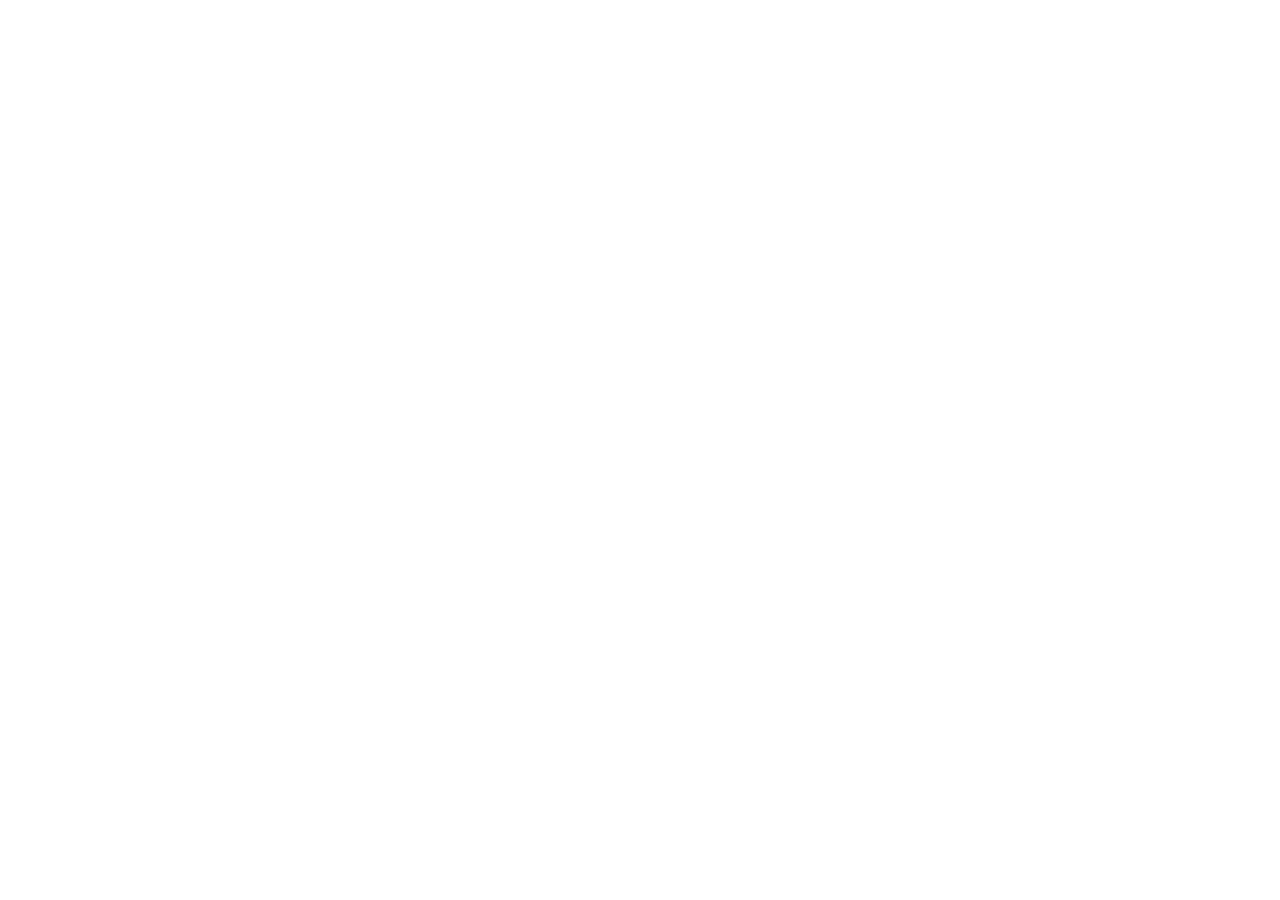
==== index.html @ 6cc64ca5 "feat: Estrutura básica" ====
<!DOCTYPE html>
<html lang="pt-br">
<head>
    <meta charset="UTF-8">
    <meta name="viewport" content="width=device-width, initial-scale=1.0">
    <title>LojaGTA</title>
</head>
<body>
    
</body>
</html>
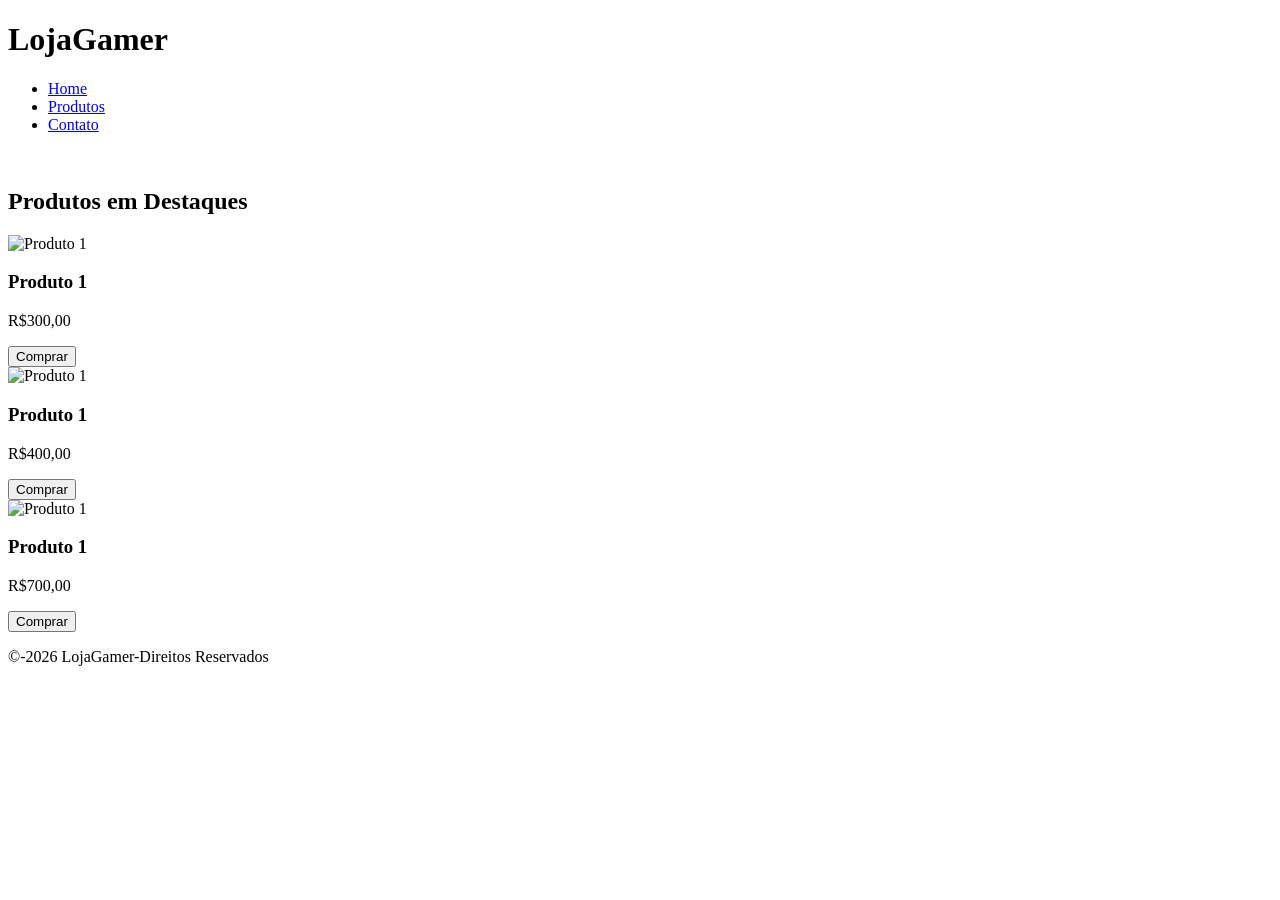
==== commit 3d3570d8: "feat: Criação dá pagina principal com os card" ====
--- a/index.html
+++ b/index.html
@@ -3,9 +3,67 @@
 <head>
     <meta charset="UTF-8">
     <meta name="viewport" content="width=device-width, initial-scale=1.0">
-    <title>LojaGTA</title>
+    <!-- CSS EXTERNO -->
+    <link rel="stylesheet" href="./src/css/estilo.css">
+    <title>Loja GTA</title>
 </head>
 <body>
-    
-</body>
+    <header>
+        <h1 class="logo">Loja<span>Gamer</span></h1>
+        <div class="menu-hamburguer" id="menu-icone">
+            <span></span>
+            <span></span>
+            <span></span>
+        </div>          
+        <nav id="nav-menu">
+            <ul>
+                <li><a href="#">Home</a></li>
+                <li><a href="#">Produtos</a></li>
+                <li><a href="#">Contato</a></li>
+            </ul>
+        </nav>
+    </header>
+    <!-- SLIDESHOW -->
+    <section id="banner">
+        <img id="imgBanner"/>
+    </section>
+
+    <main id=" container">
+        <h2>Produtos em Destaques</h2>
+        <section class="card">
+            <div class="card-game">
+                <img src="/src/assets/carro1.jpeg" alt="Produto 1">
+                <article class="card-content">
+                    <h3>Produto 1</h3>
+                    <p class="preco">R$300,00</p>
+                    <button class="btn-comprar">Comprar</button>
+                </article>
+            </div>
+            <div class="card-game">
+                <img src="/src/assets/carro2.jpeg" alt="Produto 1">
+                <article class="card-content">
+                    <h3>Produto 1</h3>
+                    <p class="preco">R$400,00</p>
+                    <button class="btn-comprar">Comprar</button>
+                </article>
+            </div>
+            <div class="card-game">
+                <img src="/src/assets/carro3.jpeg" alt="Produto 1">
+                <article class="card-content">
+                    <h3>Produto 1</h3>
+                    <p class="preco">R$700,00</p>
+                    <button class="btn-comprar">Comprar</button>
+                </article>
+            </div>
+        </section>
+
+    </main>
+    <footer>
+        <p>&copy;-2026 LojaGamer-Direitos Reservados</p>
+    </footer>
+
+
+    <!-- JS EXTERNO -->
+     <script src="./src/js/script.js"></script>
+</body> 
 </html>
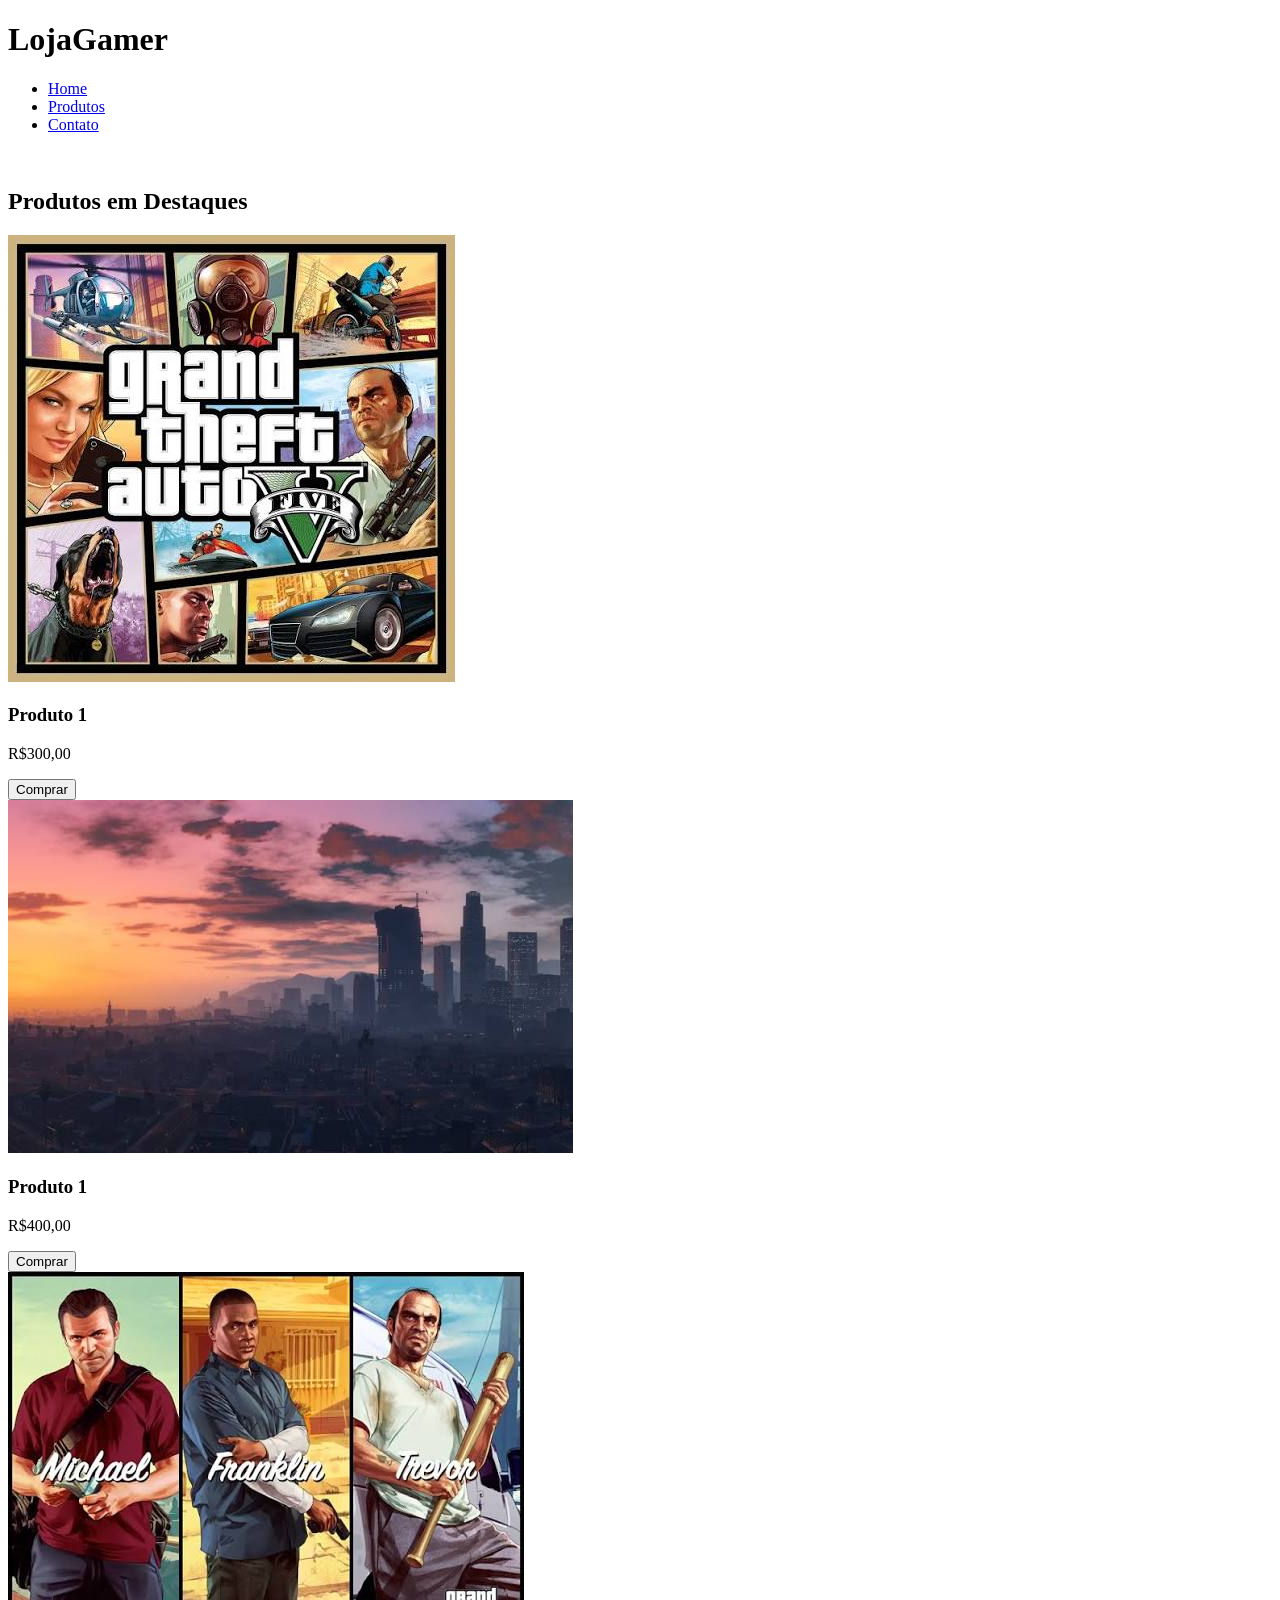
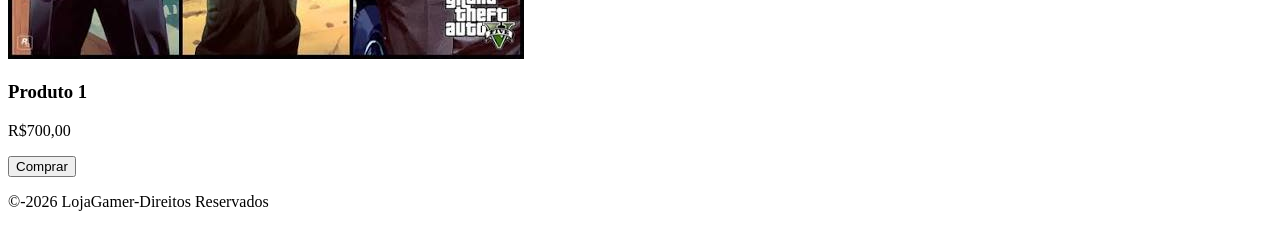
==== commit 15260629: "Style: adicionamos as imagens" ====
--- a/index.html
+++ b/index.html
@@ -32,7 +32,7 @@
         <h2>Produtos em Destaques</h2>
         <section class="card">
             <div class="card-game">
-                <img src="/src/assets/carro1.jpeg" alt="Produto 1">
+                <img src="/src/assets/imagem-GTA1.jfif" alt="Produto 1">
                 <article class="card-content">
                     <h3>Produto 1</h3>
                     <p class="preco">R$300,00</p>
@@ -40,7 +40,7 @@
                 </article>
             </div>
             <div class="card-game">
-                <img src="/src/assets/carro2.jpeg" alt="Produto 1">
+                <img src="/src/assets/imagem-GTA2.jfif" alt="Produto 1">
                 <article class="card-content">
                     <h3>Produto 1</h3>
                     <p class="preco">R$400,00</p>
@@ -48,7 +48,7 @@
                 </article>
             </div>
             <div class="card-game">
-                <img src="/src/assets/carro3.jpeg" alt="Produto 1">
+                <img src="/src/assets/imagem-GTA3.jfif" alt="Produto 1">
                 <article class="card-content">
                     <h3>Produto 1</h3>
                     <p class="preco">R$700,00</p>
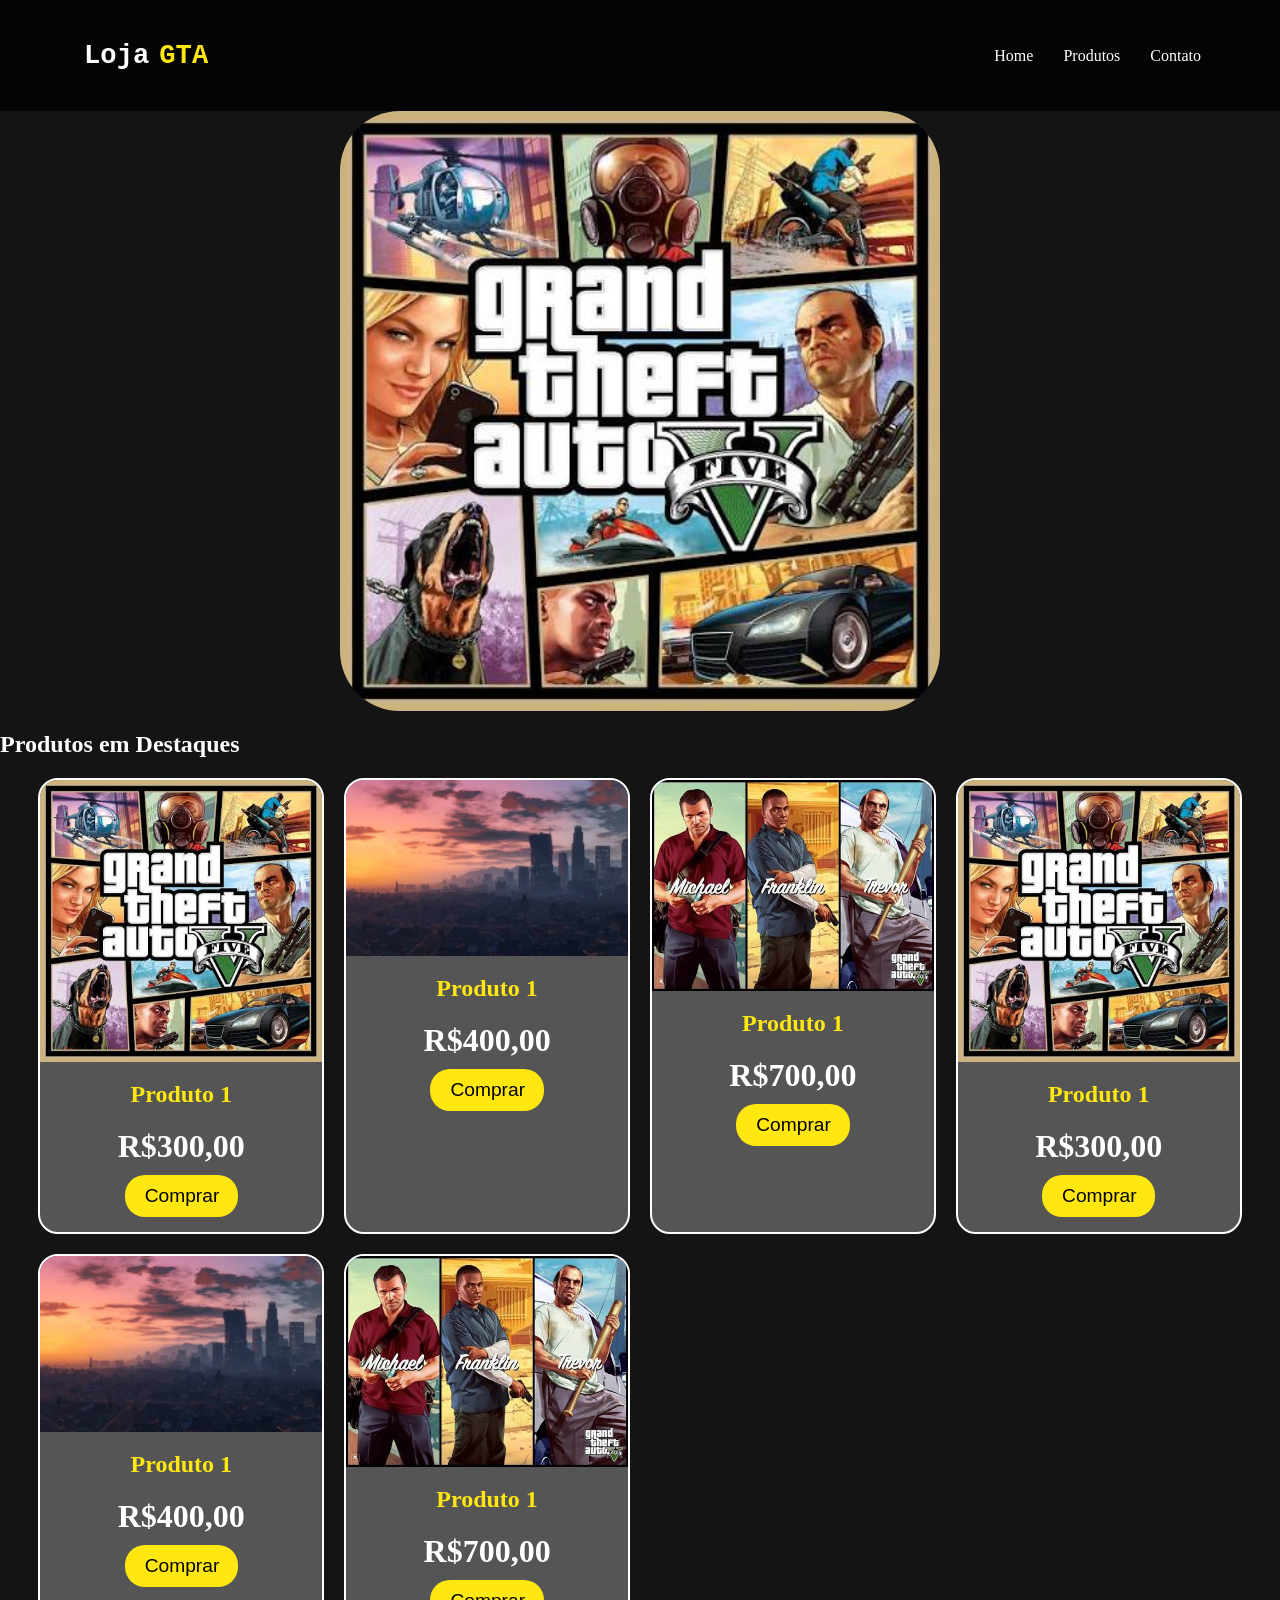
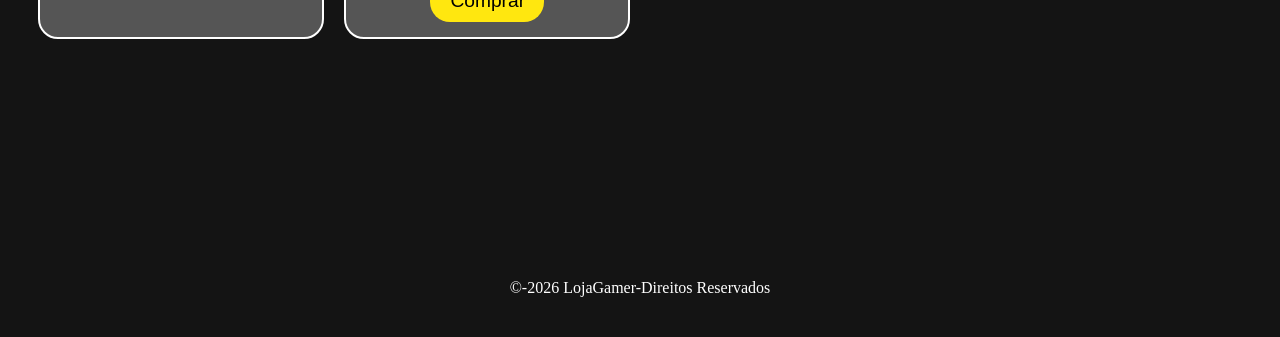
==== commit 9c2fe329: "Style: Estilização completa do site" ====
--- a/index.html
+++ b/index.html
@@ -9,7 +9,7 @@
 </head>
 <body>
     <header>
-        <h1 class="logo">Loja<span>Gamer</span></h1>
+        <h1 class="logo">Loja<span>GTA</span></h1>
         <div class="menu-hamburguer" id="menu-icone">
             <span></span>
             <span></span>
@@ -55,6 +55,30 @@
                     <button class="btn-comprar">Comprar</button>
                 </article>
             </div>
+            <div class="card-game">
+                <img src="/src/assets/imagem-GTA1.jfif" alt="Produto 1">
+                <article class="card-content">
+                    <h3>Produto 1</h3>
+                    <p class="preco">R$300,00</p>
+                    <button class="btn-comprar">Comprar</button>
+                </article>
+            </div>
+            <div class="card-game">
+                <img src="/src/assets/imagem-GTA2.jfif" alt="Produto 1">
+                <article class="card-content">
+                    <h3>Produto 1</h3>
+                    <p class="preco">R$400,00</p>
+                    <button class="btn-comprar">Comprar</button>
+                </article>
+            </div>
+            <div class="card-game">
+                <img src="/src/assets/imagem-GTA3.jfif" alt="Produto 1">
+                <article class="card-content">
+                    <h3>Produto 1</h3>
+                    <p class="preco">R$700,00</p>
+                    <button class="btn-comprar">Comprar</button>
+                </article>
+            </div>
         </section>
 
     </main>
--- a/src/css/estilo.css
+++ b/src/css/estilo.css
@@ -0,0 +1,193 @@
+:root{
+    --color-primary:rgb(224, 184, 4);
+    --bg-dark:#141414;
+    --text-color:#fff;
+    --btn-color:#ffe70f;
+    --header-bg: rgba(0,0,0,0.8);
+    --linear-bg: linear-gradient(to right,aqua,purple);
+    --bg-card: #555;
+}
+*{
+    margin:0;
+    padding: 0;
+    box-sizing: border-box;
+}
+body{
+    background: var(--bg-dark);
+    color:var(--text-color);
+}
+header{
+    display: flex;
+    justify-content: space-between;
+    align-items: center;
+    padding: 20px 5%;
+    background: var(--header-bg);
+}
+.logo{
+    padding: 20px;
+    font-family: 'Courier New', Courier, monospace;
+    font-size: 1.7rem;
+}
+.logo span{
+    color: var(--btn-color);
+    padding: 10px;
+}
+.logo:hover{
+    color:var(--bg-dark);
+    letter-spacing: 10px;
+    animation: acender 0.5s forwards;
+}
+
+@keyframes acender {
+    to{
+        color:var(--text-color);
+        text-shadow: 0 0  10px #32f332, 0 0 20px #a8dfe1;
+    }
+}
+nav ul {
+    display: flex;
+    list-style: none;
+    align-items: center;
+}
+nav ul li{
+    padding: 15px;
+}
+nav ul li a{
+    text-decoration: none;
+    color:var(--text-color);
+}
+nav ul li a:hover{
+    color:var(--btn-color);
+    text-transform: uppercase;
+}
+
+.menu-hamburguer{
+    display: none;
+    flex-direction: column;
+    justify-content:  space-around;
+    width: 30px;
+    height: 25px;
+    cursor: pointer;
+}
+
+.menu-hamburguer span{
+    width: 100%;
+    height: 3px;
+    background: var(--btn-color);
+    border-radius: 10px;
+}
+
+/* ESTILIZAÇÃO SLIDESHOW */
+
+#banner{
+    display: flex;
+    justify-content: center;
+    align-items: center;
+}
+
+#imgBanner{
+    width: 600px;
+    height: 600px;
+    border-radius: 10%;
+}
+
+h2{
+    margin-top: 20px;
+}
+.card{
+    padding: 0% 3%;
+    display: grid;
+    /* Cria coluna automáticas e se ajusta que se ajustam minimo e máximo de 250px e preenche o espaço(fit) */
+    grid-template-columns: repeat(auto-fit, minmax(250px,1fr));        
+    gap: 20px;
+    margin-top: 20px;
+
+}
+.card-game{
+    background: var(--bg-card);
+    border-radius: 20px;
+    overflow: hidden;
+    transform: transform 0.3 ease;
+    border:2px solid var(--text-color)
+}
+
+.card-game:hover{
+    transform: translateY(-10px);
+    border: 5px solid;
+    border-color: var(--btn-color)
+}
+
+.card-game img{
+    width: 100%;
+    height: auto;
+}
+
+.card-content{
+    padding: 15px;
+    text-align: center;
+}
+
+.card-content h3{
+    font-size: 1.5rem;
+    color: var(--btn-color);
+    margin-bottom: 20px;
+}
+
+.preco{
+    font-size: 2rem;
+    color: var(--text-color);
+    font-weight: 700;
+    margin: 10px 0;
+}
+
+.btn-comprar{
+    background: var(--btn-color);
+    width: 45%;
+    padding: 10px 20px;
+    border-radius: 20px;
+    border: none;
+    cursor: pointer;
+    transition: 0.3s;
+    font-size: 1.2rem;
+}
+
+.btn-comprar:hover{
+    background-color: var(--color-primary);
+    color: var(--text-color);
+    transform: scale(1.2);
+}
+footer{
+    text-align: center;
+    padding: 40px;
+    margin-top: 200px;
+}
+@media (max-width: 768px){
+    .menu-hamburguer{
+        display: flex;
+    }
+    nav{
+        display: none;
+        position: absolute;
+        top:80px;
+        left:0;
+        width: 100%;
+        background: var(--header-bg);
+        flex-direction: column; 
+        padding:  20px 0;
+    }
+    nav.active{
+        display: block;
+    }
+    nav ul{
+        flex-direction: column;
+        text-align: center;
+    }
+    #imgBanner{
+        width: 80%;
+        height: 60%;
+    }
+}
+
+.open span:nth-child(1){transform: rotate(45deg) translate(5px,5px);}
+.open span:nth-child(2){opacity: 0;}
+.open span:nth-child(3){transform: rotate(-45deg) translate(7px, -7px);}
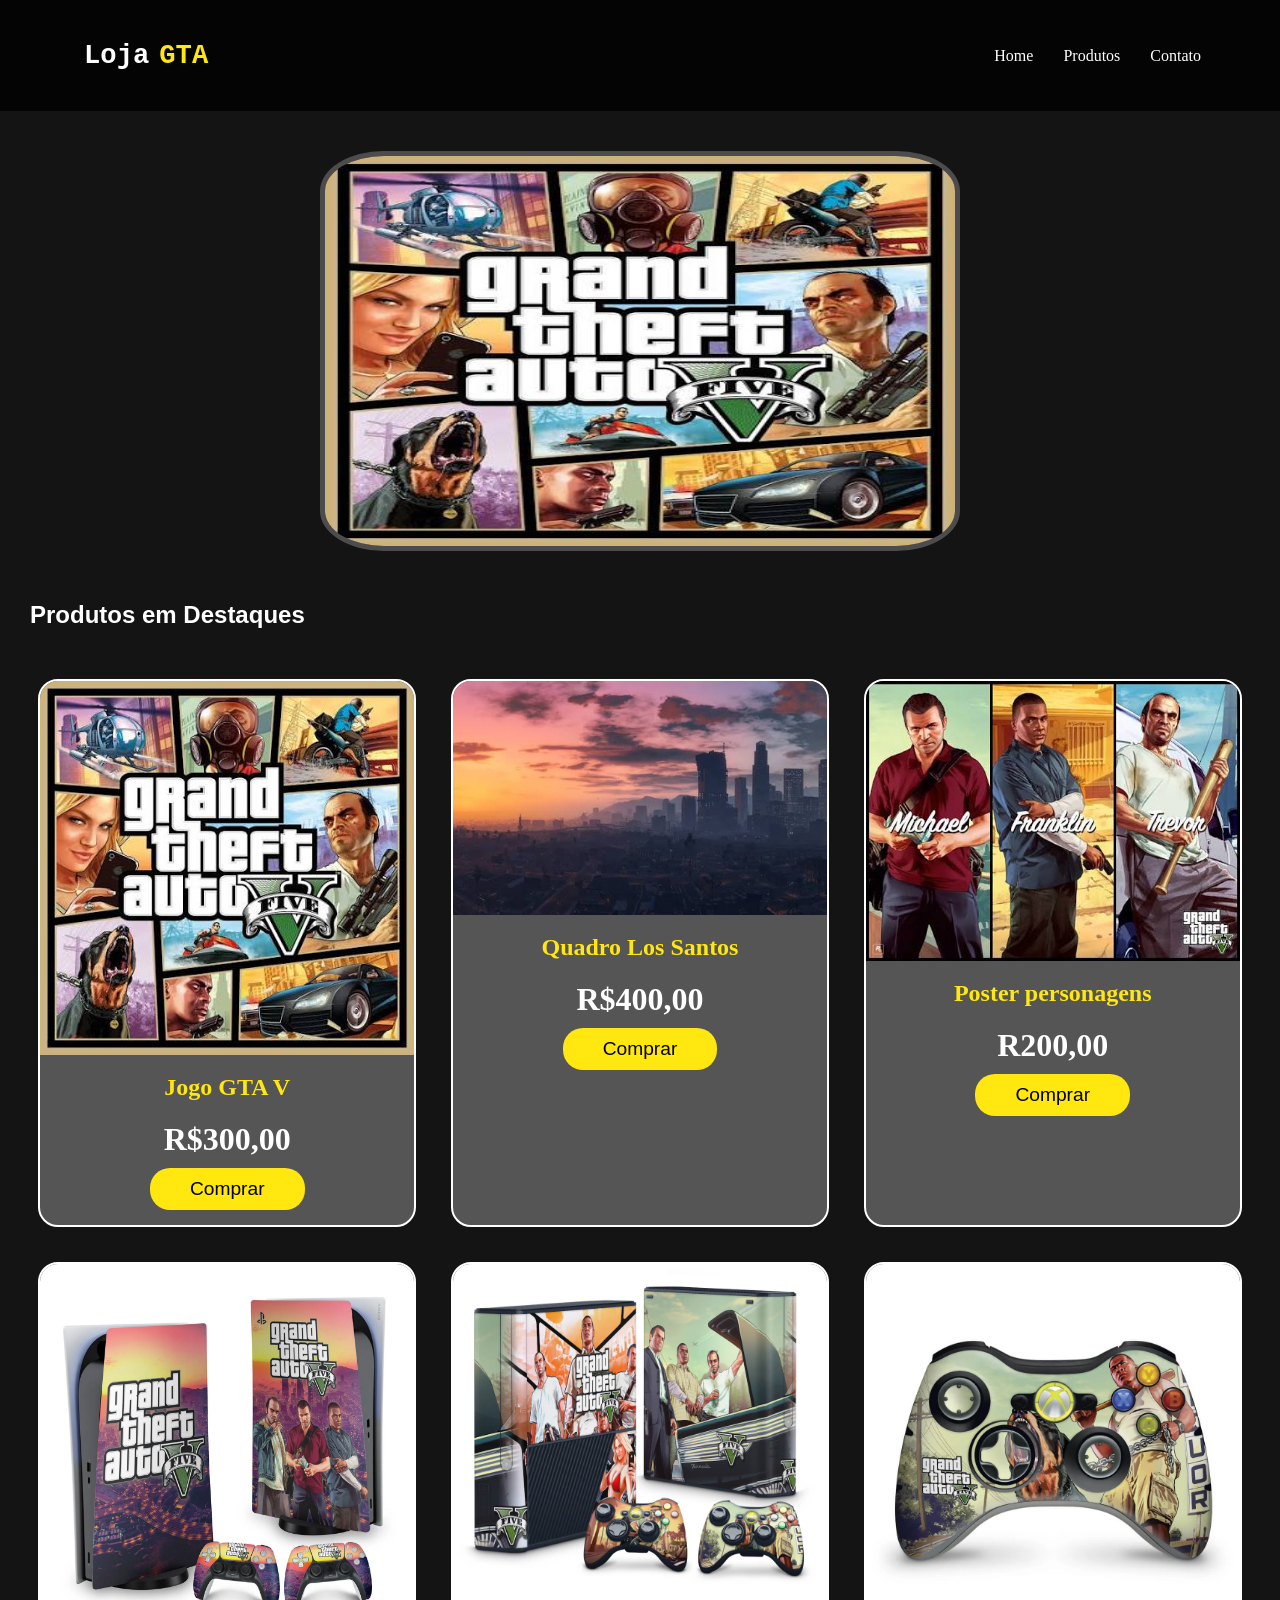
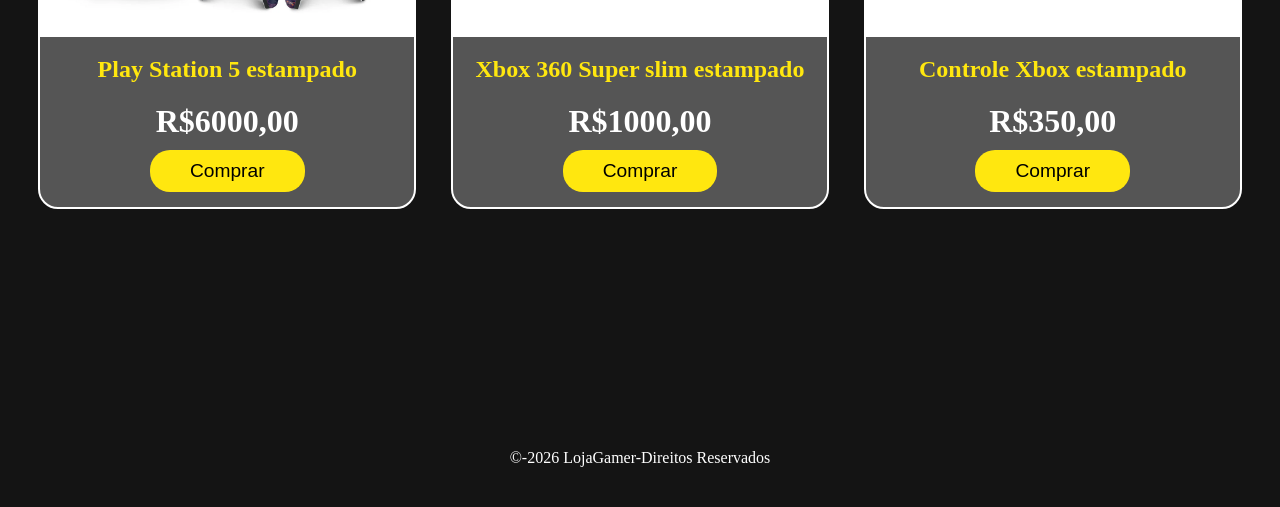
==== commit bf9aaff3: "style: Estilização dos cards" ====
--- a/index.html
+++ b/index.html
@@ -34,7 +34,7 @@
             <div class="card-game">
                 <img src="/src/assets/imagem-GTA1.jfif" alt="Produto 1">
                 <article class="card-content">
-                    <h3>Produto 1</h3>
+                    <h3>Jogo GTA V</h3>
                     <p class="preco">R$300,00</p>
                     <button class="btn-comprar">Comprar</button>
                 </article>
@@ -42,7 +42,7 @@
             <div class="card-game">
                 <img src="/src/assets/imagem-GTA2.jfif" alt="Produto 1">
                 <article class="card-content">
-                    <h3>Produto 1</h3>
+                    <h3>Quadro Los Santos</h3>
                     <p class="preco">R$400,00</p>
                     <button class="btn-comprar">Comprar</button>
                 </article>
@@ -50,36 +50,38 @@
             <div class="card-game">
                 <img src="/src/assets/imagem-GTA3.jfif" alt="Produto 1">
                 <article class="card-content">
-                    <h3>Produto 1</h3>
-                    <p class="preco">R$700,00</p>
+                    <h3>Poster personagens</h3>
+                    <p class="preco">R200,00</p>
                     <button class="btn-comprar">Comprar</button>
                 </article>
             </div>
             <div class="card-game">
-                <img src="/src/assets/imagem-GTA1.jfif" alt="Produto 1">
+                <img src="/src/assets/PS5 GTA.jfif" alt="Produto 1">
                 <article class="card-content">
-                    <h3>Produto 1</h3>
-                    <p class="preco">R$300,00</p>
+                    <h3>Play Station 5 estampado</h3>
+                    <p class="preco">R$6000,00</p>
                     <button class="btn-comprar">Comprar</button>
                 </article>
             </div>
             <div class="card-game">
-                <img src="/src/assets/imagem-GTA2.jfif" alt="Produto 1">
+                <img src="/src/assets/xbox-360 estampadojpg.jpg" alt="Produto 1">
                 <article class="card-content">
-                    <h3>Produto 1</h3>
-                    <p class="preco">R$400,00</p>
+                    <h3>Xbox 360 Super slim estampado</h3>
+                    <p class="preco">R$1000,00</p>
                     <button class="btn-comprar">Comprar</button>
                 </article>
             </div>
             <div class="card-game">
-                <img src="/src/assets/imagem-GTA3.jfif" alt="Produto 1">
+                <img src="/src/assets/skin-xbox-360-controle.jfif" alt="Produto 1">
                 <article class="card-content">
-                    <h3>Produto 1</h3>
-                    <p class="preco">R$700,00</p>
+                    <h3>Controle Xbox estampado</h3>
+                    <p class="preco">R$350,00</p>
                     <button class="btn-comprar">Comprar</button>
                 </article>
             </div>
         </section>
+
+        
 
     </main>
     <footer>
--- a/src/css/estilo.css
+++ b/src/css/estilo.css
@@ -86,20 +86,24 @@
 }
 
 #imgBanner{
-    width: 600px;
-    height: 600px;
+    margin-top: 40px;
+    width: 50%;
+    height: 400px;
     border-radius: 10%;
+    border: #4d4c4c solid 5px;
 }
 
 h2{
+    padding: 30px;
     margin-top: 20px;
+    font-family: Verdana, Geneva, Tahoma, sans-serif;   
 }
 .card{
     padding: 0% 3%;
     display: grid;
     /* Cria coluna automáticas e se ajusta que se ajustam minimo e máximo de 250px e preenche o espaço(fit) */
-    grid-template-columns: repeat(auto-fit, minmax(250px,1fr));        
-    gap: 20px;
+    grid-template-columns: repeat(auto-fit, minmax(350px,1fr));        
+    gap: 35px;
     margin-top: 20px;
 
 }
@@ -107,19 +111,20 @@
     background: var(--bg-card);
     border-radius: 20px;
     overflow: hidden;
-    transform: transform 0.3 ease;
     border:2px solid var(--text-color)
 }
 
 .card-game:hover{
     transform: translateY(-10px);
     border: 5px solid;
+    transform: transform 0.5. ease ;
     border-color: var(--btn-color)
 }
 
 .card-game img{
     width: 100%;
     height: auto;
+    
 }
 
 .card-content{
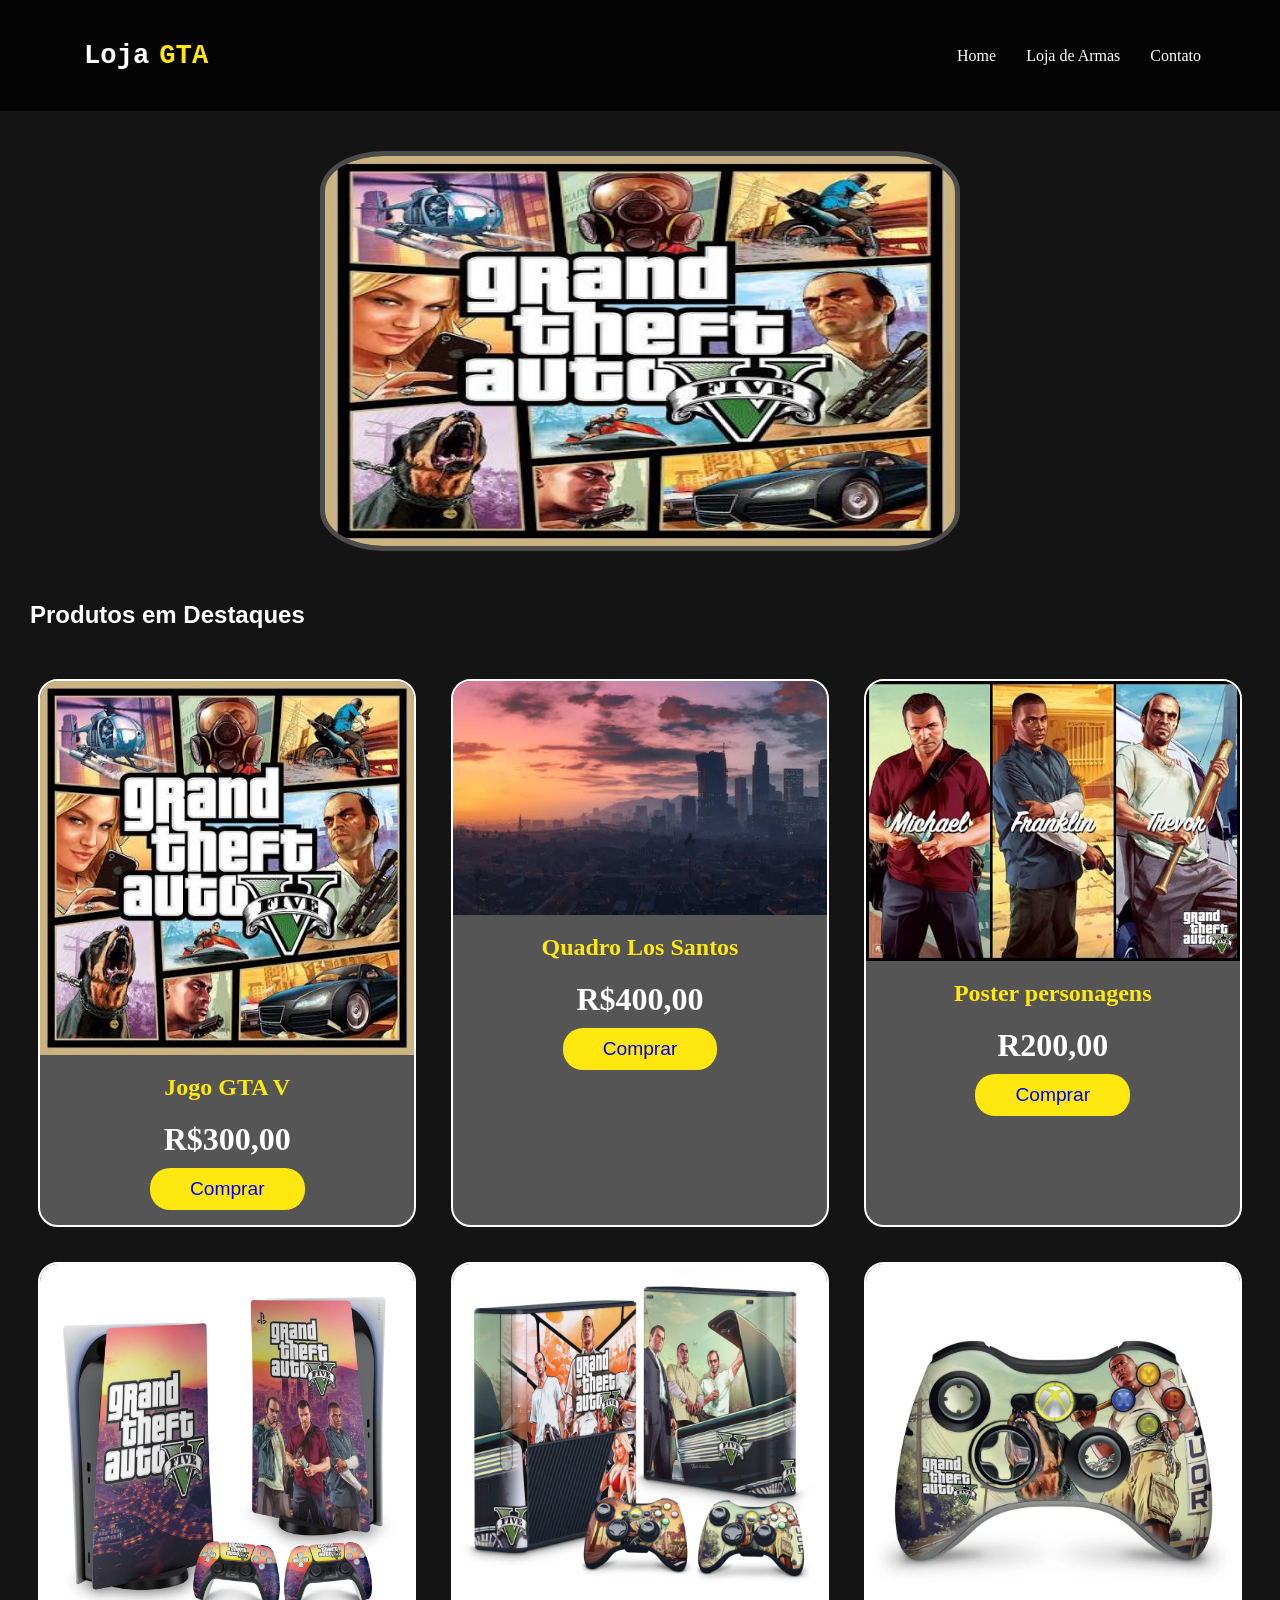
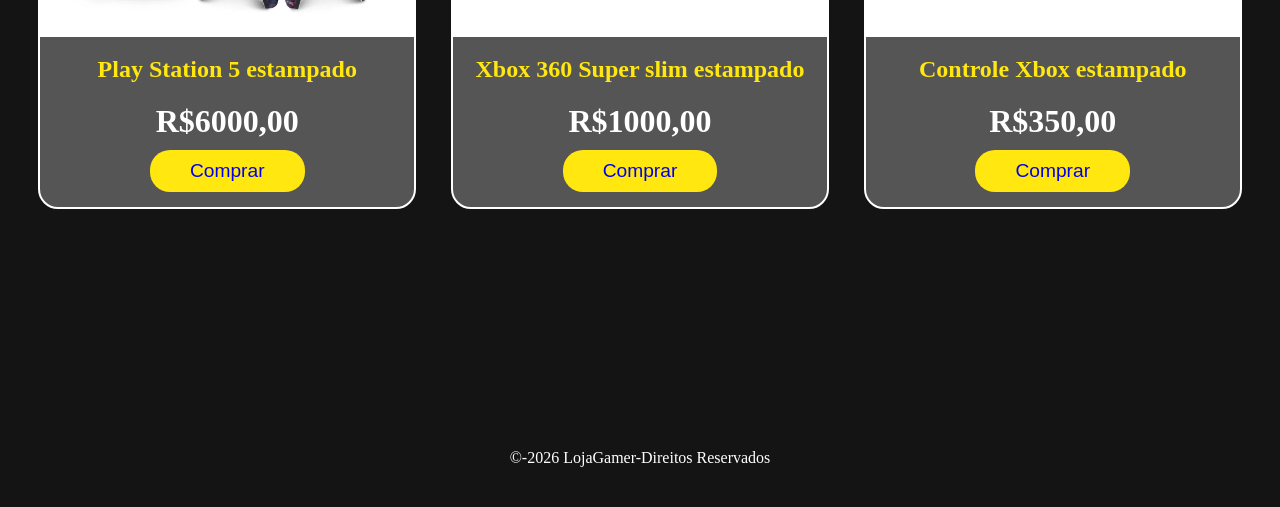
==== commit fff1c6c4: "style: estilizando o projeto" ====
--- a/index.html
+++ b/index.html
@@ -18,7 +18,7 @@
         <nav id="nav-menu">
             <ul>
                 <li><a href="#">Home</a></li>
-                <li><a href="#">Produtos</a></li>
+                <li><a href="./LojadeArmas.html">Loja de Armas</a></li>
                 <li><a href="#">Contato</a></li>
             </ul>
         </nav>
@@ -36,7 +36,7 @@
                 <article class="card-content">
                     <h3>Jogo GTA V</h3>
                     <p class="preco">R$300,00</p>
-                    <button class="btn-comprar">Comprar</button>
+                    <button class="btn-comprar"><a href="/compra.html">Comprar</a></button>
                 </article>
             </div>
             <div class="card-game">
@@ -44,7 +44,7 @@
                 <article class="card-content">
                     <h3>Quadro Los Santos</h3>
                     <p class="preco">R$400,00</p>
-                    <button class="btn-comprar">Comprar</button>
+                    <button class="btn-comprar"><a href="/compra.html">Comprar</a></button>
                 </article>
             </div>
             <div class="card-game">
@@ -52,7 +52,7 @@
                 <article class="card-content">
                     <h3>Poster personagens</h3>
                     <p class="preco">R200,00</p>
-                    <button class="btn-comprar">Comprar</button>
+                    <button class="btn-comprar"><a href="/compra.html">Comprar</a></button>
                 </article>
             </div>
             <div class="card-game">
@@ -60,7 +60,7 @@
                 <article class="card-content">
                     <h3>Play Station 5 estampado</h3>
                     <p class="preco">R$6000,00</p>
-                    <button class="btn-comprar">Comprar</button>
+                    <button class="btn-comprar"><a href="/compra.html">Comprar</a></button>
                 </article>
             </div>
             <div class="card-game">
@@ -68,7 +68,7 @@
                 <article class="card-content">
                     <h3>Xbox 360 Super slim estampado</h3>
                     <p class="preco">R$1000,00</p>
-                    <button class="btn-comprar">Comprar</button>
+                    <button class="btn-comprar"><a href="/compra.html">Comprar</a></button>
                 </article>
             </div>
             <div class="card-game">
@@ -76,12 +76,10 @@
                 <article class="card-content">
                     <h3>Controle Xbox estampado</h3>
                     <p class="preco">R$350,00</p>
-                    <button class="btn-comprar">Comprar</button>
+                    <button class="btn-comprar"><a href="/compra.html">Comprar</a></button>
                 </article>
             </div>
         </section>
-
-        
 
     </main>
     <footer>
--- a/src/css/estilo.css
+++ b/src/css/estilo.css
@@ -105,13 +105,12 @@
     grid-template-columns: repeat(auto-fit, minmax(350px,1fr));        
     gap: 35px;
     margin-top: 20px;
-
 }
 .card-game{
     background: var(--bg-card);
     border-radius: 20px;
     overflow: hidden;
-    border:2px solid var(--text-color)
+    border:2px solid var(--text-color);
 }
 
 .card-game:hover{
@@ -143,6 +142,10 @@
     color: var(--text-color);
     font-weight: 700;
     margin: 10px 0;
+}
+
+a{
+    text-decoration: none;
 }
 
 .btn-comprar{
